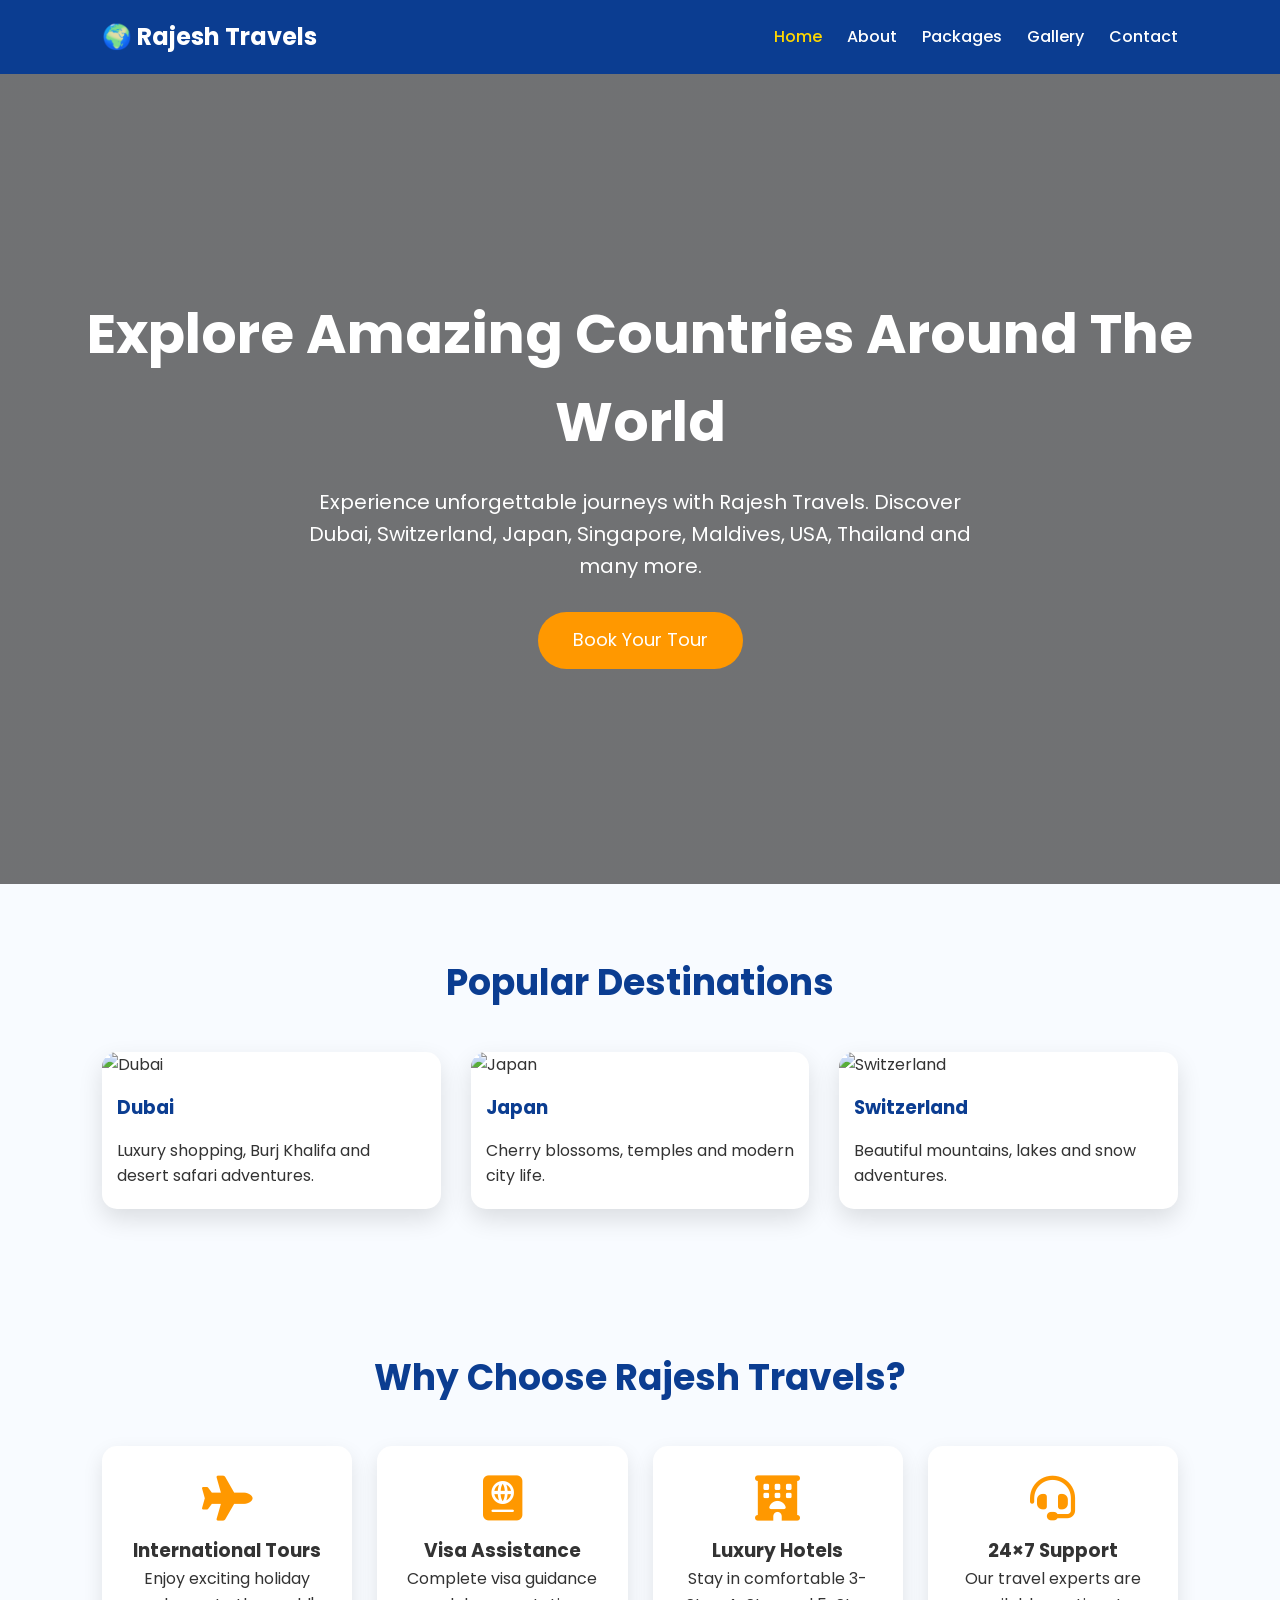
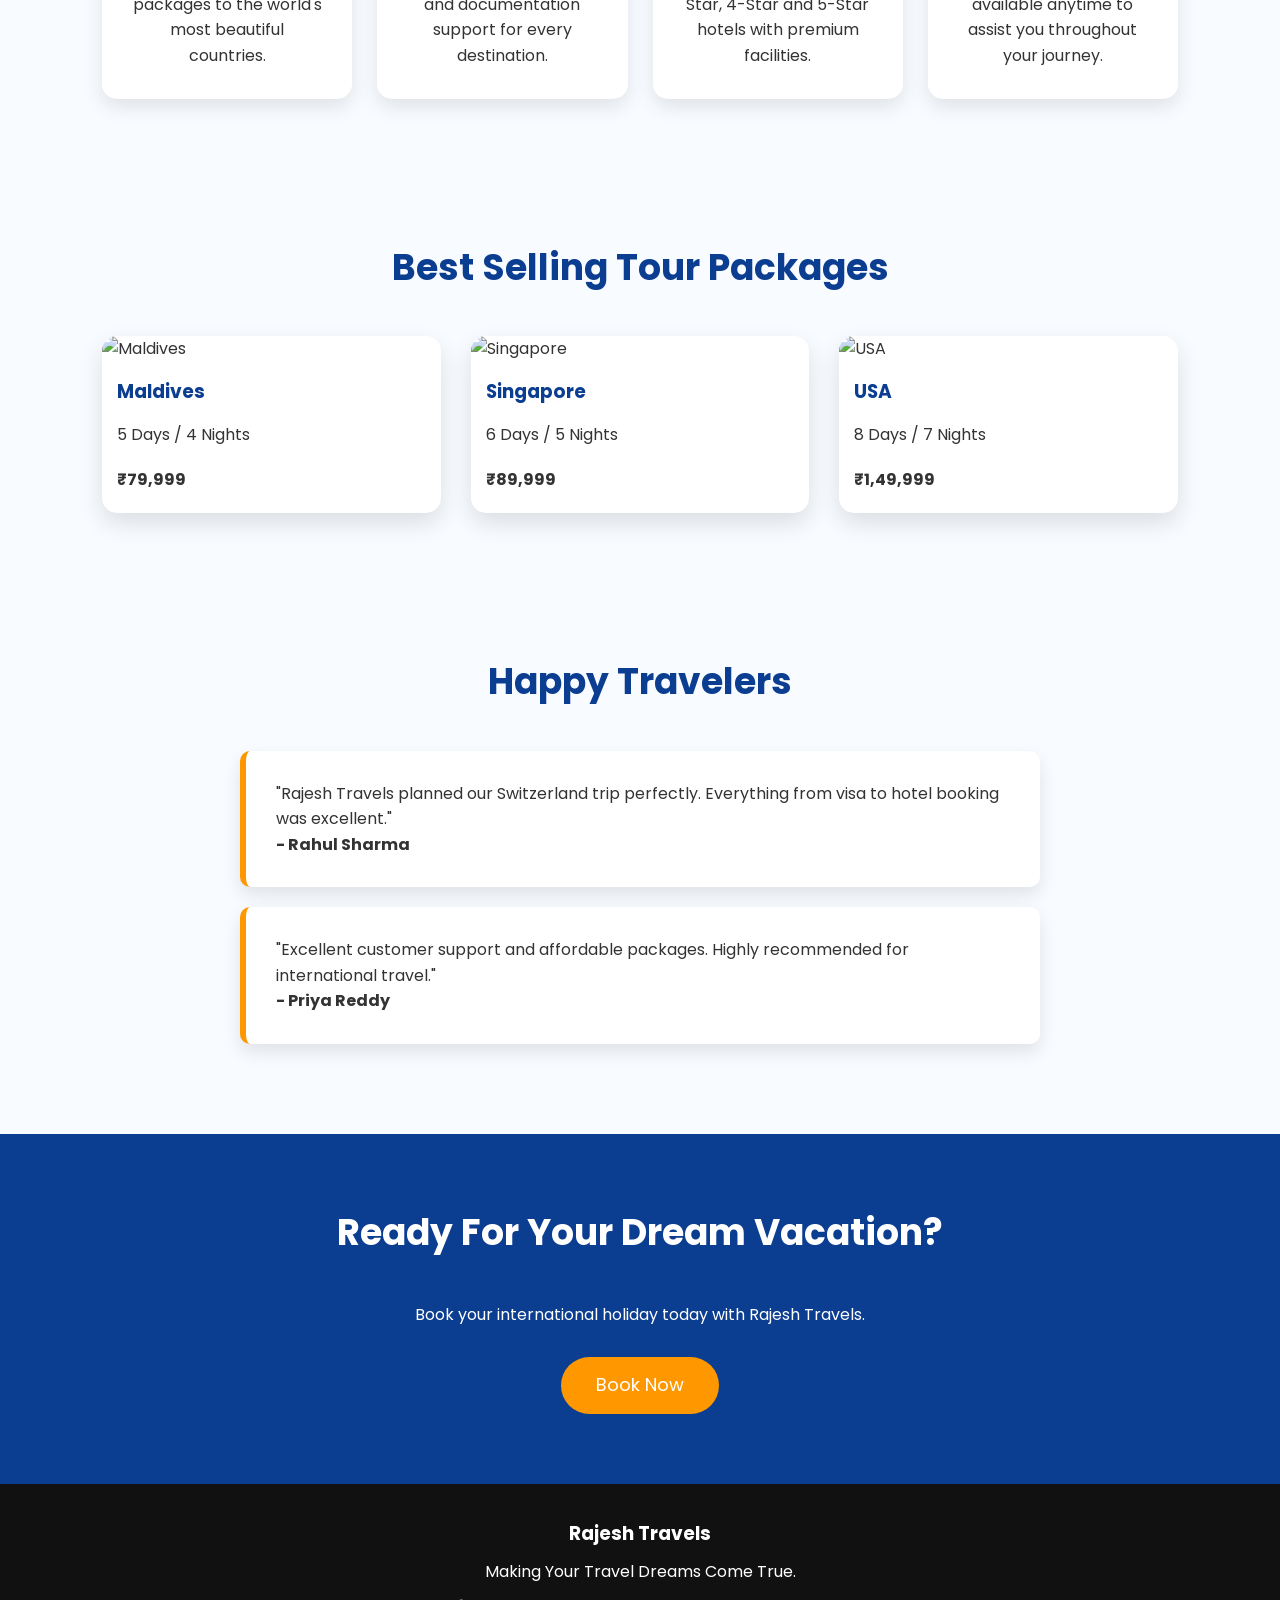
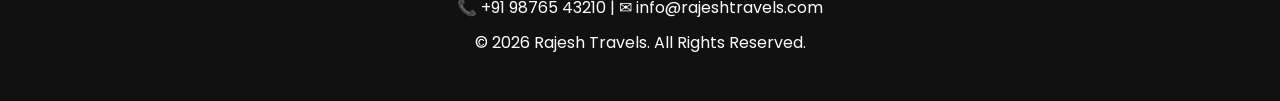
==== index.html @ 3aa10e92 "Add files via upload" ====
<!DOCTYPE html>
<html lang="en">

<head>
    <meta charset="UTF-8">
    <meta name="viewport" content="width=device-width, initial-scale=1.0">

    <title>Rajesh Travels | Explore the World</title>

    <meta name="description"
        content="Rajesh Travels provides international tour packages, visa assistance, hotel booking and holiday packages.">

    <meta name="keywords"
        content="Rajesh Travels, Travel Agency, International Tours, Holiday Packages, Visa Services">

    <link rel="stylesheet" href="style.css">

    <link href="https://fonts.googleapis.com/css2?family=Poppins:wght@300;400;500;600;700&display=swap"
        rel="stylesheet">

    <link rel="stylesheet"
        href="https://cdnjs.cloudflare.com/ajax/libs/font-awesome/6.5.2/css/all.min.css">
</head>

<body>

    <!-- Header -->

    <header>

        <div class="logo">
            <h2>🌍 Rajesh Travels</h2>
        </div>

        <nav>

            <ul>

                <li><a href="index.html" class="active">Home</a></li>

                <li><a href="about.html">About</a></li>

                <li><a href="packages.html">Packages</a></li>

                <li><a href="gallery.html">Gallery</a></li>

                <li><a href="contact.html">Contact</a></li>

            </ul>

        </nav>

    </header>

    <!-- Hero Section -->

    <section class="hero">

        <div class="hero-content">

            <h1>Explore Amazing Countries Around The World</h1>

            <p>
                Experience unforgettable journeys with Rajesh Travels.
                Discover Dubai, Switzerland, Japan, Singapore,
                Maldives, USA, Thailand and many more.
            </p>

            <a href="packages.html" class="btn">
                Book Your Tour
            </a>

        </div>

    </section>

    <!-- Popular Destinations -->

    <section class="destination">

        <h2>Popular Destinations</h2>

        <div class="card-container">

            <div class="card">

                <img src="images/dubai.jpg" alt="Dubai">

                <h3>Dubai</h3>

                <p>Luxury shopping, Burj Khalifa and desert safari adventures.</p>

            </div>

            <div class="card">

                <img src="images/japan.jpg" alt="Japan">

                <h3>Japan</h3>

                <p>Cherry blossoms, temples and modern city life.</p>

            </div>

            <div class="card">

                <img src="images/switzerland.jpg" alt="Switzerland">

                <h3>Switzerland</h3>

                <p>Beautiful mountains, lakes and snow adventures.</p>

            </div>

        </div>

    </section>
    <!-- Why Choose Us -->

    <section class="why-us">

        <h2>Why Choose Rajesh Travels?</h2>

        <div class="features">

            <div class="feature-box">
                <i class="fas fa-plane"></i>
                <h3>International Tours</h3>
                <p>Enjoy exciting holiday packages to the world's most beautiful countries.</p>
            </div>

            <div class="feature-box">
                <i class="fas fa-passport"></i>
                <h3>Visa Assistance</h3>
                <p>Complete visa guidance and documentation support for every destination.</p>
            </div>

            <div class="feature-box">
                <i class="fas fa-hotel"></i>
                <h3>Luxury Hotels</h3>
                <p>Stay in comfortable 3-Star, 4-Star and 5-Star hotels with premium facilities.</p>
            </div>

            <div class="feature-box">
                <i class="fas fa-headset"></i>
                <h3>24×7 Support</h3>
                <p>Our travel experts are available anytime to assist you throughout your journey.</p>
            </div>

        </div>

    </section>

    <!-- Tour Packages -->

    <section class="packages">

        <h2>Best Selling Tour Packages</h2>

        <div class="card-container">

            <div class="card">

                <img src="images/maldives.jpg" alt="Maldives">

                <h3>Maldives</h3>

                <p>5 Days / 4 Nights</p>

                <h4>₹79,999</h4>

            </div>

            <div class="card">

                <img src="images/singapore.jpg" alt="Singapore">

                <h3>Singapore</h3>

                <p>6 Days / 5 Nights</p>

                <h4>₹89,999</h4>

            </div>

            <div class="card">

                <img src="images/usa.jpg" alt="USA">

                <h3>USA</h3>

                <p>8 Days / 7 Nights</p>

                <h4>₹1,49,999</h4>

            </div>

        </div>

    </section>

    <!-- Testimonials -->

    <section class="testimonials">

        <h2>Happy Travelers</h2>

        <div class="testimonial-box">

            <p>
                "Rajesh Travels planned our Switzerland trip perfectly.
                Everything from visa to hotel booking was excellent."
            </p>

            <h4>- Rahul Sharma</h4>

        </div>

        <div class="testimonial-box">

            <p>
                "Excellent customer support and affordable packages.
                Highly recommended for international travel."
            </p>

            <h4>- Priya Reddy</h4>

        </div>

    </section>

    <!-- Call To Action -->

    <section class="cta">

        <h2>Ready For Your Dream Vacation?</h2>

        <p>Book your international holiday today with Rajesh Travels.</p>

        <a href="contact.html" class="btn">Book Now</a>

    </section>

    <!-- Footer -->

    <footer>

        <h3>Rajesh Travels</h3>

        <p>Making Your Travel Dreams Come True.</p>

        <p>
            📞 +91 98765 43210 |
            ✉ info@rajeshtravels.com
        </p>

        <p>
            © 2026 Rajesh Travels. All Rights Reserved.
        </p>

    </footer>

    <script src="script.js"></script>

</body>

</html>
---- style.css ----
/* Google Font */
@import url('https://fonts.googleapis.com/css2?family=Poppins:wght@300;400;500;600;700&display=swap');

*{
    margin:0;
    padding:0;
    box-sizing:border-box;
    font-family:'Poppins',sans-serif;
}

body{
    background:#f8fbff;
    color:#333;
    line-height:1.6;
}

/* Header */

header{
    display:flex;
    justify-content:space-between;
    align-items:center;
    padding:18px 8%;
    background:#0b3d91;
    position:sticky;
    top:0;
    z-index:1000;
}

.logo h2{
    color:#fff;
}

nav ul{
    display:flex;
    list-style:none;
}

nav ul li{
    margin-left:25px;
}

nav ul li a{
    text-decoration:none;
    color:#fff;
    font-weight:500;
    transition:.3s;
}

nav ul li a:hover,
nav ul li a.active{
    color:#ffd700;
}

/* Hero */

.hero{
    height:90vh;
    background:linear-gradient(rgba(0,0,0,.55),rgba(0,0,0,.55)),
    url("images/banner.jpg") center/cover no-repeat;
    display:flex;
    justify-content:center;
    align-items:center;
    text-align:center;
    color:#fff;
    padding:20px;
}

.hero h1{
    font-size:55px;
    margin-bottom:20px;
}

.hero p{
    max-width:700px;
    margin:auto;
    font-size:20px;
}

.btn{
    display:inline-block;
    margin-top:30px;
    background:#ff9800;
    color:#fff;
    text-decoration:none;
    padding:14px 35px;
    border-radius:30px;
    font-size:18px;
    transition:.3s;
}

.btn:hover{
    background:#ff6f00;
    transform:scale(1.05);
}

/* Sections */

section{
    padding:70px 8%;
}

section h2{
    text-align:center;
    font-size:36px;
    color:#0b3d91;
    margin-bottom:40px;
}

/* Cards */

.card-container{
    display:grid;
    grid-template-columns:repeat(auto-fit,minmax(280px,1fr));
    gap:30px;
}

.card{
    background:#fff;
    border-radius:15px;
    overflow:hidden;
    box-shadow:0 10px 25px rgba(0,0,0,.12);
    transition:.4s;
}

.card:hover{
    transform:translateY(-10px);
}

.card img{
    width:100%;
    height:220px;
    object-fit:cover;
}

.card h3{
    padding:15px;
    color:#0b3d91;
}

.card p,
.card h4{
    padding:0 15px 20px;
}

/* Features */

.features{
    display:grid;
    grid-template-columns:repeat(auto-fit,minmax(250px,1fr));
    gap:25px;
}

.feature-box{
    background:#fff;
    text-align:center;
    padding:30px;
    border-radius:15px;
    box-shadow:0 8px 20px rgba(0,0,0,.1);
}

.feature-box i{
    font-size:45px;
    color:#ff9800;
    margin-bottom:15px;
}

/* Testimonials */

.testimonial-box{
    background:#fff;
    margin:20px auto;
    max-width:800px;
    padding:30px;
    border-left:6px solid #ff9800;
    border-radius:10px;
    box-shadow:0 8px 18px rgba(0,0,0,.1);
}

/* CTA */

.cta{
    background:#0b3d91;
    color:#fff;
    text-align:center;
}

.cta h2{
    color:#fff;
}

/* Footer */

footer{
    background:#111;
    color:#fff;
    text-align:center;
    padding:35px;
}

footer p{
    margin:10px 0;
}

/* Responsive */

@media(max-width:768px){

header{
    flex-direction:column;
}

nav ul{
    flex-direction:column;
    text-align:center;
}

nav ul li{
    margin:12px 0;
}

.hero h1{
    font-size:36px;
}

.hero p{
    font-size:16px;
}

section h2{
    font-size:28px;
}

}

/* Contact Form */

form{
    max-width:700px;
    margin:auto;
    background:#fff;
    padding:35px;
    border-radius:15px;
    box-shadow:0 10px 25px rgba(0,0,0,.15);
}

form label{
    display:block;
    margin-top:15px;
    margin-bottom:6px;
    font-weight:600;
}

form input,
form select,
form textarea{
    width:100%;
    padding:12px;
    border:1px solid #ccc;
    border-radius:8px;
    margin-bottom:15px;
    font-size:16px;
}

form button{
    border:none;
    cursor:pointer;
    width:100%;
}
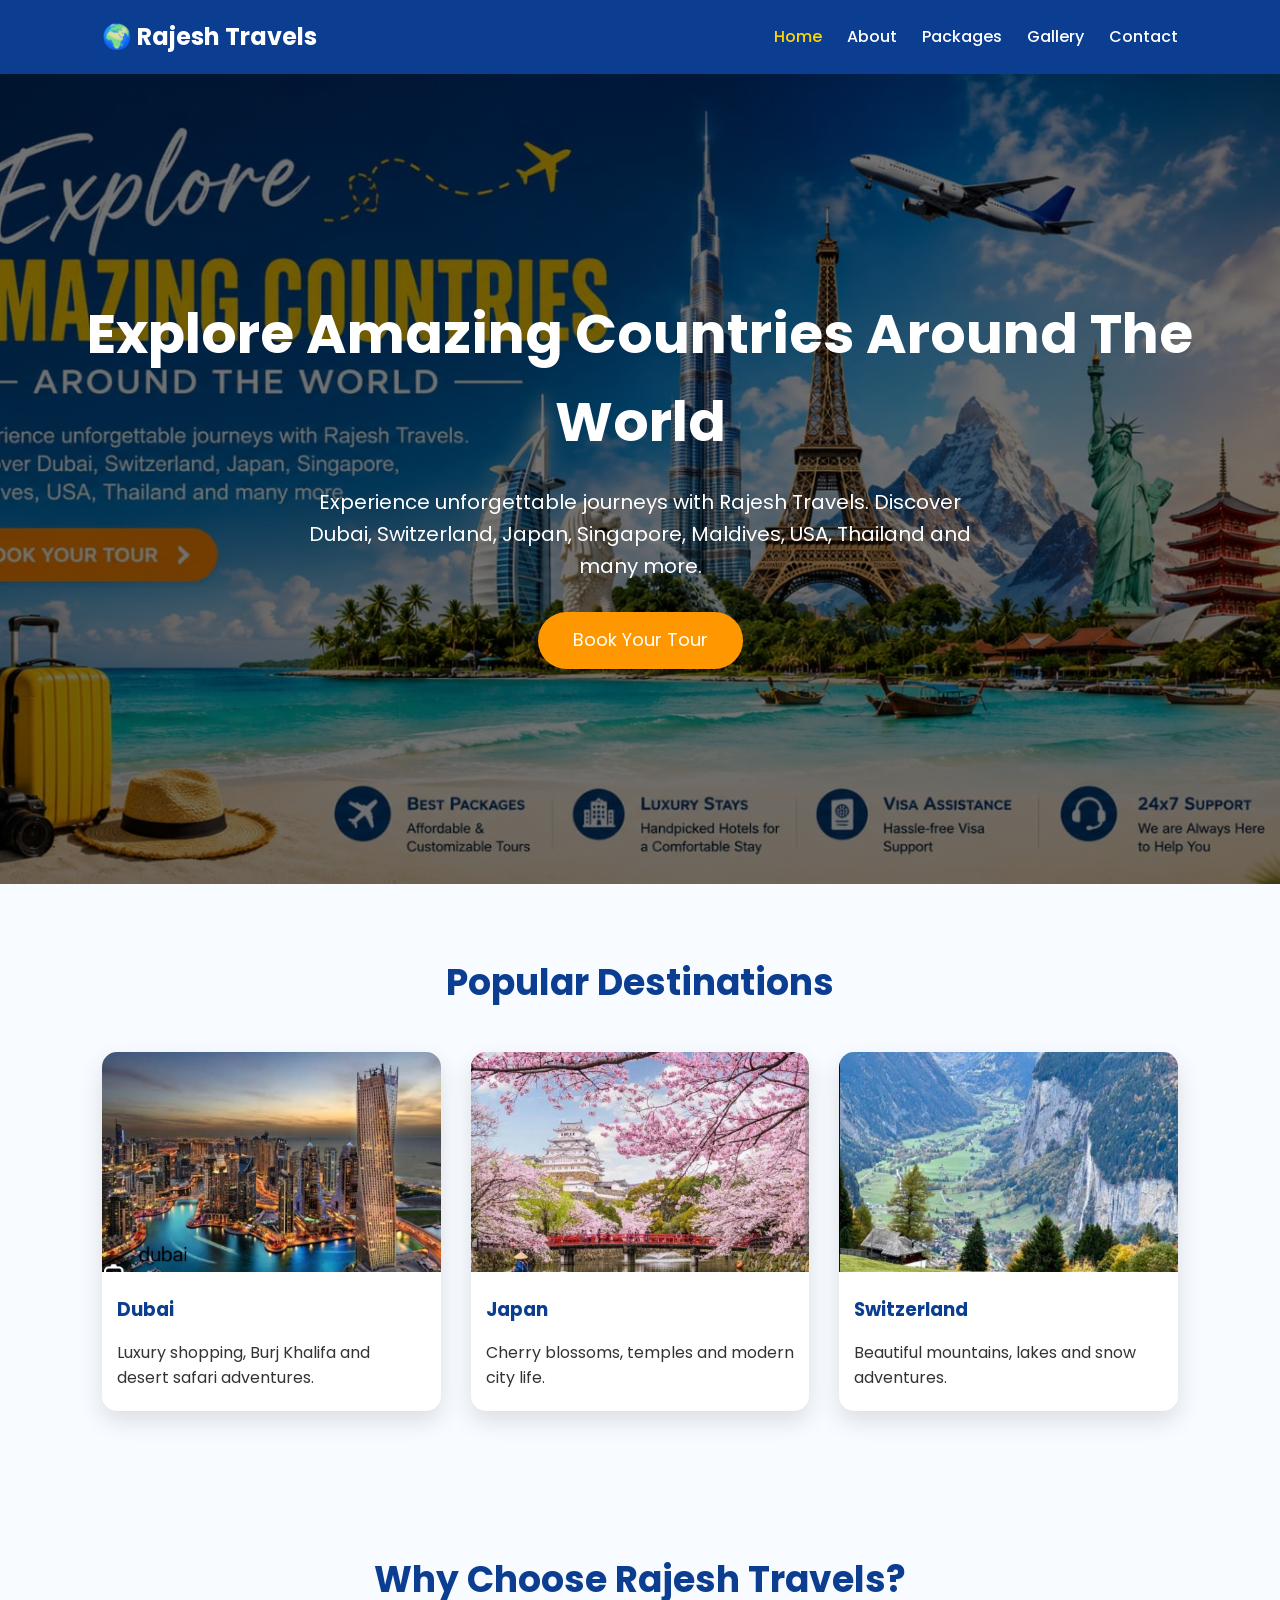
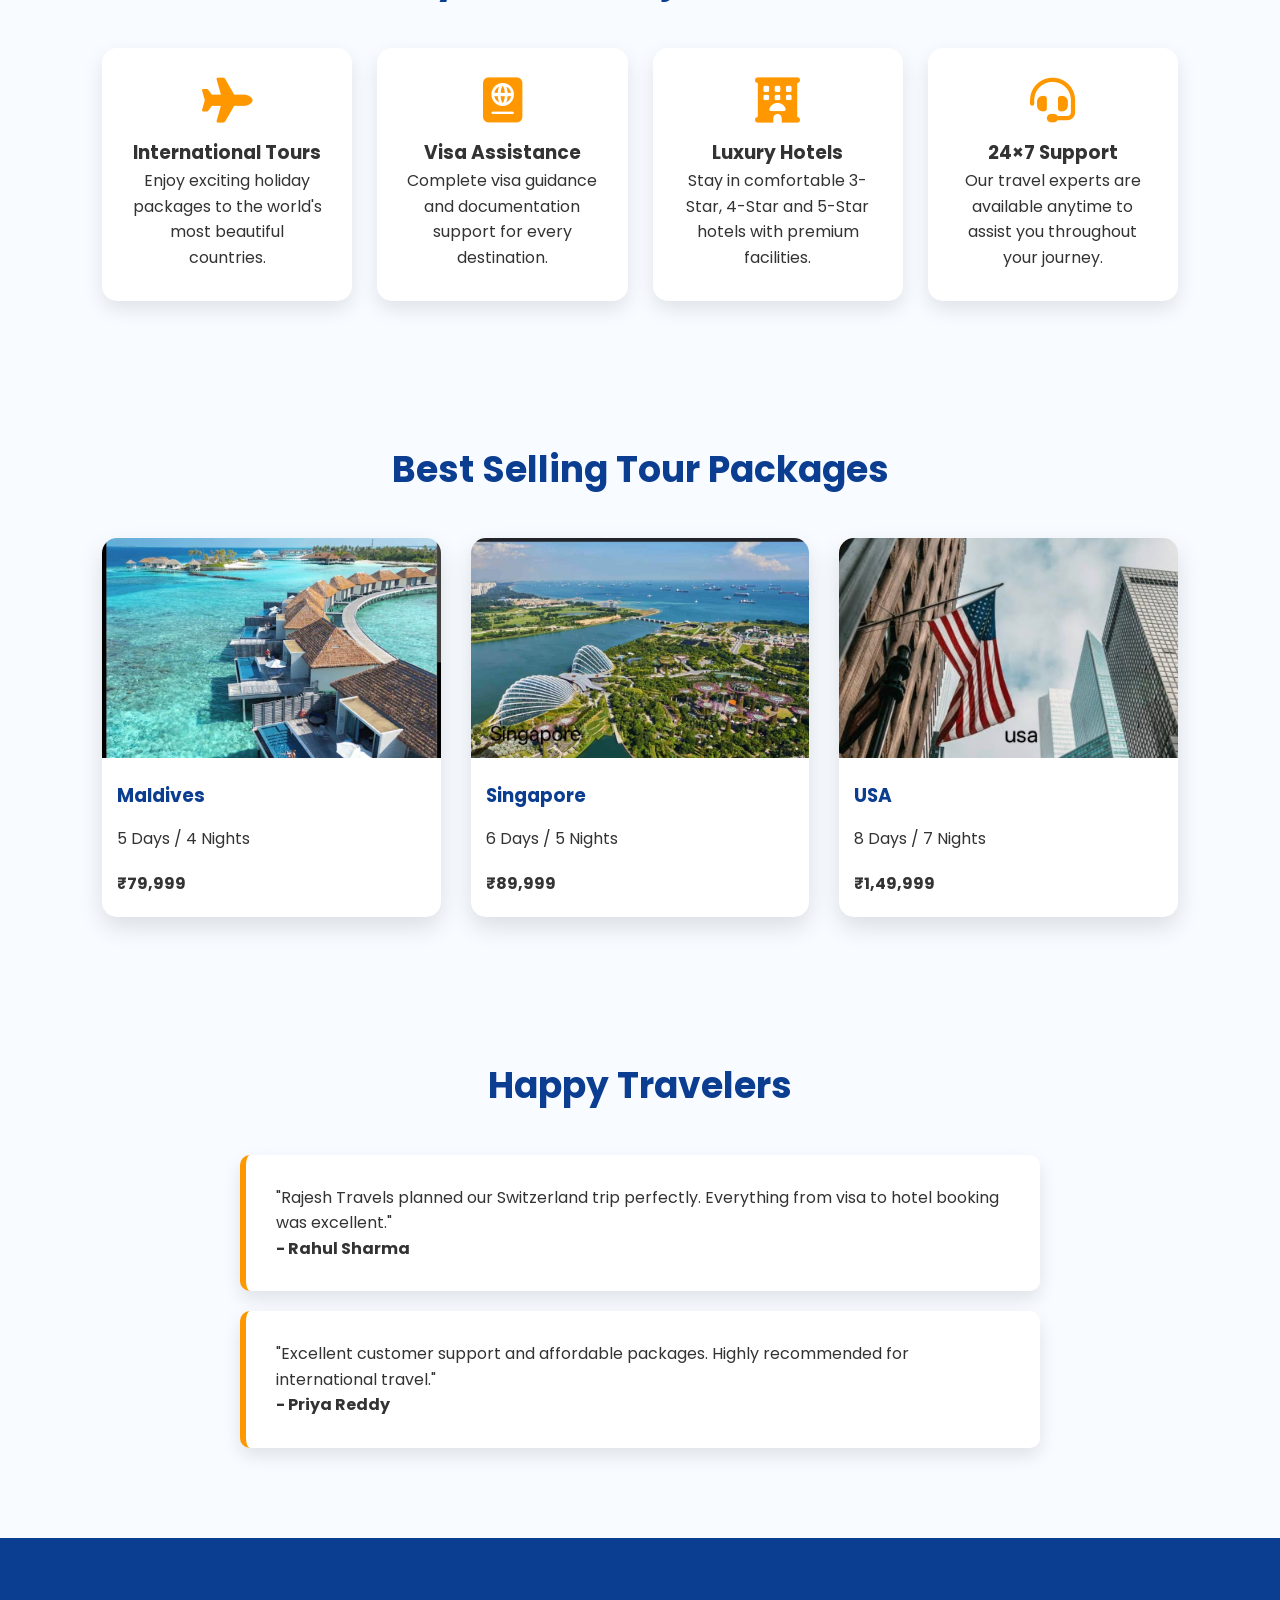
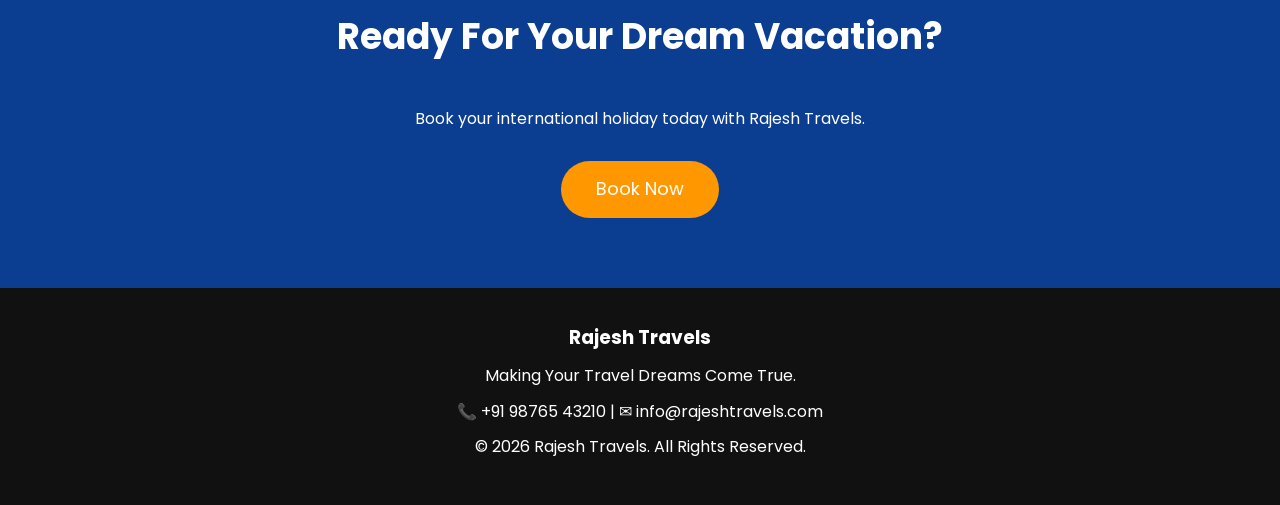
==== commit e6e158f4: "Update index.html" ====
--- a/index.html
+++ b/index.html
@@ -262,6 +262,20 @@
 
     <script src="script.js"></script>
 
+    <!--Start of Tawk.to Script-->
+<script type="text/javascript">
+var Tawk_API=Tawk_API||{}, Tawk_LoadStart=new Date();
+(function(){
+var s1=document.createElement("script"),s0=document.getElementsByTagName("script")[0];
+s1.async=true;
+s1.src='https://embed.tawk.to/6a47f262bb890f1d47e70d45/1jskglkhc';
+s1.charset='UTF-8';
+s1.setAttribute('crossorigin','*');
+s0.parentNode.insertBefore(s1,s0);
+})();
+</script>
+<!--End of Tawk.to Script-->
+
 </body>
 
-</html>+</html>
